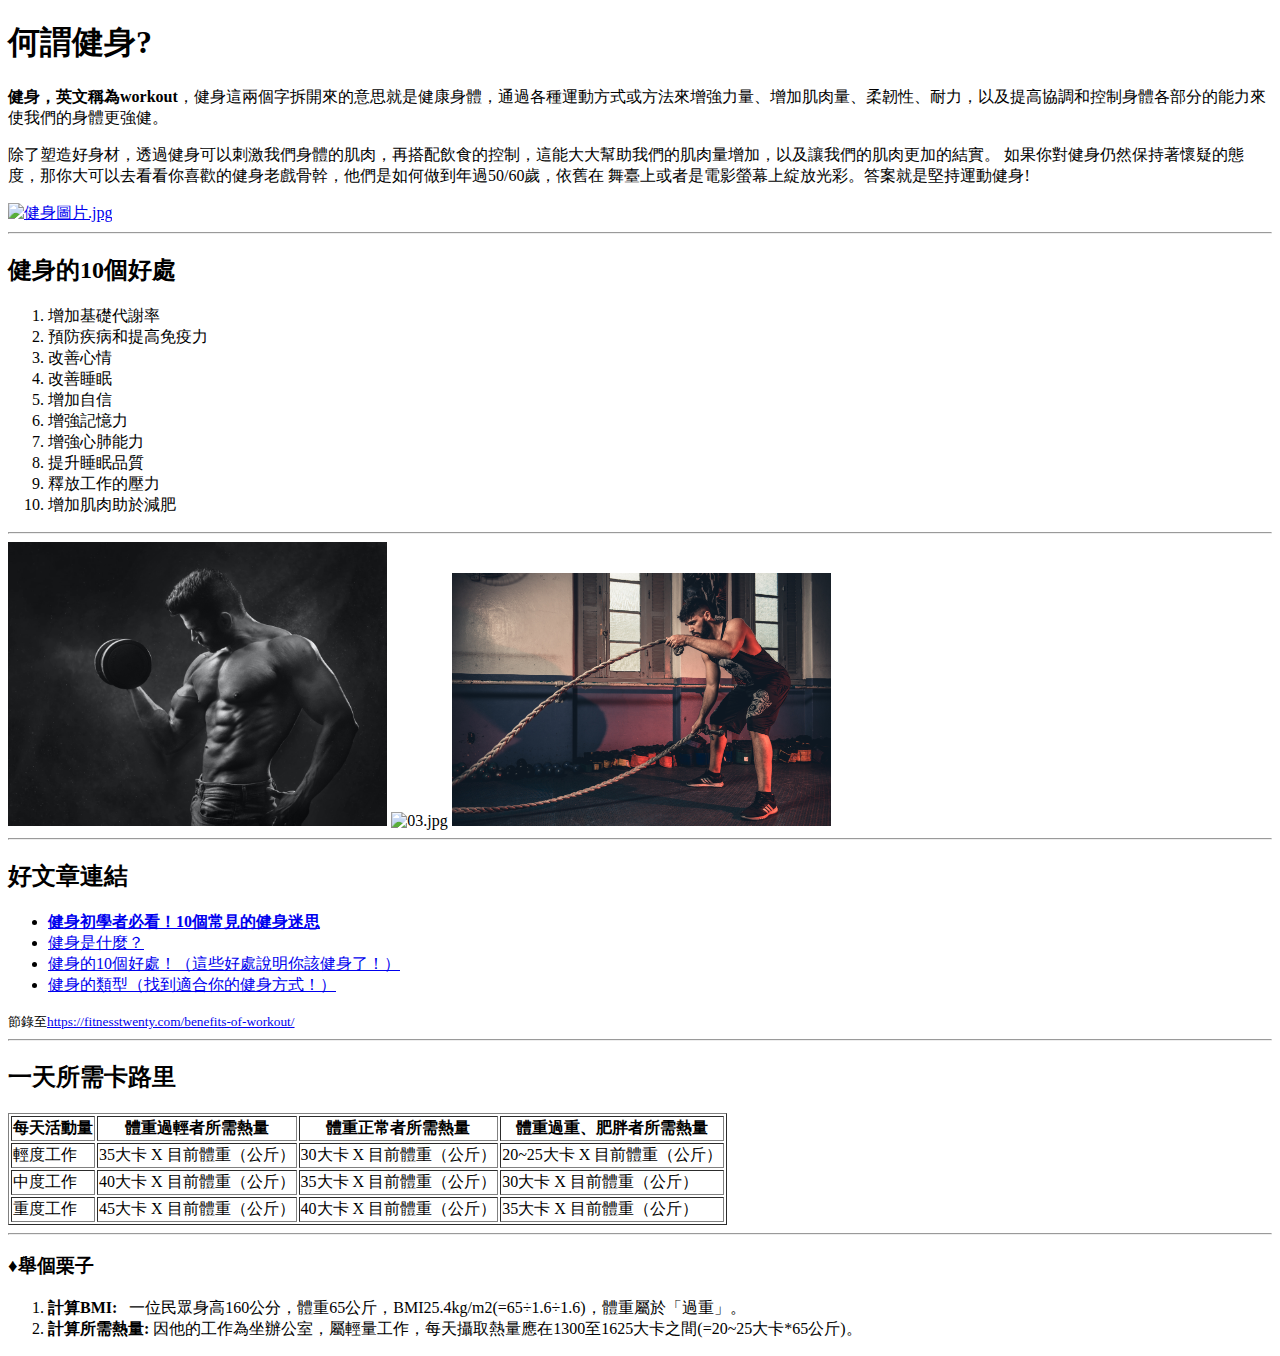
==== index.html @ 317253a8 "初始化" ====
<!DOCTYPE html>
<html lang="zh-Hant-TW">

<head>
	<meta charset="UTF-8">
	<meta http-equiv="X-UA-Compatible" content="IE=edge">
	<meta name="viewport" content="width=device-width, initial-scale=1.0">
	<link rel="icon" href="\images - 複製.ico" type="image/x-icon" />
	<title> 健身網站</title>
</head>

<body>
	<!-- 快訊~! -->
	<!-- ctrl+/ >>註解使用方法 -->
	<!-- <p>總統蔡英文今天上午9時在總統府內主持「執政7年，重新定義台灣，讓世界重新看見台灣」記者會，這是蔡英文在總統任內最後一次520就職演說，並開放媒體提問。記者會出席人員包括副總統賴清德，總統府秘書長林佳龍、副秘書長黃重諺、張惇涵，與發言人林聿禪、Kolas
		Yotaka等人。</p> &nbsp;&nbsp; 出自yahoo新聞 -->
	<h1>
		何謂健身?
	</h1>
	<p>
		<b>健身，英文稱為workout</b>，健身這兩個字拆開來的意思就是健康身體，通過各種運動方式或方法來增強力量、增加肌肉量、柔韌性、耐力，以及提高協調和控制身體各部分的能力來使我們的身體更強健。
	</p>
	<p>
		除了塑造好身材，透過健身可以刺激我們身體的肌肉，再搭配飲食的控制，這能大大幫助我們的肌肉量增加，以及讓我們的肌肉更加的結實。

		如果你對健身仍然保持著懷疑的態度，那你大可以去看看你喜歡的健身老戲骨幹，他們是如何做到年過50/60歲，依舊在
		舞臺上或者是電影螢幕上綻放光彩。答案就是堅持運動健身!
	</p>
	<a href="https://fitnesstwenty.com/benefits-of-workout/" target="_blank"><img
			src="https://fitnesstwenty.com/wp-content/uploads/2020/10/71-1024x320.jpg" alt="健身圖片.jpg" width="100%">
	</a>
	<hr>
	<h2>健身的10個好處</h2>
	<!--  reversed-->
	<ol type="1">
		<li>增加基礎代謝率</li>
		<li>預防疾病和提高免疫力</li>
		<li>改善心情</li>
		<li>改善睡眠</li>
		<li>增加自信</li>
		<li>增強記憶力</li>
		<li>增強心肺能力</li>
		<li>提升睡眠品質</li>
		<li>釋放工作的壓力</li>
		<li>增加肌肉助於減肥</li>
	</ol>
	<hr>
	<img src="images\pexels-anush-gorak-1229356.jpg" alt="01.jpg" width="30%">
	<img src="images\pexels-victor-freitas-949131.jpg" alt="03.jpg" width="30%">
	<img src="images\pexels-cesar-galeão-3253501.jpg" alt="02.jpg" width="30%">
	<hr>
	<h2>好文章連結</h2>
	<ul type="a">
		<li>
			<a href="https://www.fe-amart.com.tw/index.php/life-style/life-info/secret-recipe/hero-6"
				target="_blank"><b>健身初學者必看！10個常見的健身迷思</b></a>
		</li>
		<li><a href="https://fitnesstwenty.com/benefits-of-workout/#%E5%81%A5%E8%BA%AB%E6%98%AF%E4%BB%80%E9%BA%BC%EF%BC%9F"
				target="_blank">健身是什麼？</a>
		</li>
		<li>
			<a href="https://fitnesstwenty.com/benefits-of-workout/#%E5%81%A5%E8%BA%AB%E7%9A%8410%E5%80%8B%E5%A5%BD%E8%99%95%EF%BC%81%EF%BC%88%E9%80%99%E4%BA%9B%E5%A5%BD%E8%99%95%E8%AA%AA%E6%98%8E%E4%BD%A0%E8%A9%B2%E5%81%A5%E8%BA%AB%E4%BA%86%EF%BC%81%EF%BC%89"
				target="_blank">健身的10個好處！（這些好處說明你該健身了！）</a>

		</li>
		<li><a href="https://fitnesstwenty.com/benefits-of-workout/#%E5%81%A5%E8%BA%AB%E7%9A%84%E9%A1%9E%E5%9E%8B%EF%BC%88%E6%89%BE%E5%88%B0%E9%81%A9%E5%90%88%E4%BD%A0%E7%9A%84%E5%81%A5%E8%BA%AB%E6%96%B9%E5%BC%8F%EF%BC%81%EF%BC%89"
				target="_blank">健身的類型（找到適合你的健身方式！）</a>
		</li>
	</ul>
	<small>節錄至<a href="https://fitnesstwenty.com/benefits-of-workout/"
			target="_blank">https://fitnesstwenty.com/benefits-of-workout/</a>
	</small>
	<hr>
	<h2>一天所需卡路里</h2>
	<table border="1">
		<thead>
			<tr>
				<th>每天活動量</th>
				<th>體重過輕者所需熱量</th>
				<th>體重正常者所需熱量</th>
				<th>體重過重、肥胖者所需熱量</th>
			</tr>
		</thead>
		<tbody>
			<tr>
				<td>輕度工作</td>
				<td>35大卡 X 目前體重（公斤）</td>
				<td>30大卡 X 目前體重（公斤）</td>
				<td>20~25大卡 X 目前體重（公斤）</td>
			</tr>
			<tr>
				<td>中度工作</td>
				<td>40大卡 X 目前體重（公斤）</td>
				<td>35大卡 X 目前體重（公斤）</td>
				<td>30大卡 X 目前體重（公斤）</td>
			</tr>
			<tr>
				<td>重度工作</td>
				<td>45大卡 X 目前體重（公斤）</td>
				<td>40大卡 X 目前體重（公斤）</td>
				<td>35大卡 X 目前體重（公斤）</td>
			</tr>
		</tbody>
	</table>
	<hr>
	<p>
	<h3>&diams;舉個栗子</h3>
	<ol type="1">
		<li>
			<b>計算BMI:&nbsp;&nbsp;</b>
			一位民眾身高160公分，體重65公斤，BMI25.4kg/m2(=65÷1.6÷1.6)，體重屬於「過重」。
		</li>
		<li>
			<b>計算所需熱量:</b>
			因他的工作為坐辦公室，屬輕量工作，每天攝取熱量應在1300至1625大卡之間(=20~25大卡*65公斤)。
		</li>
	</ol>
	</p>


</html>
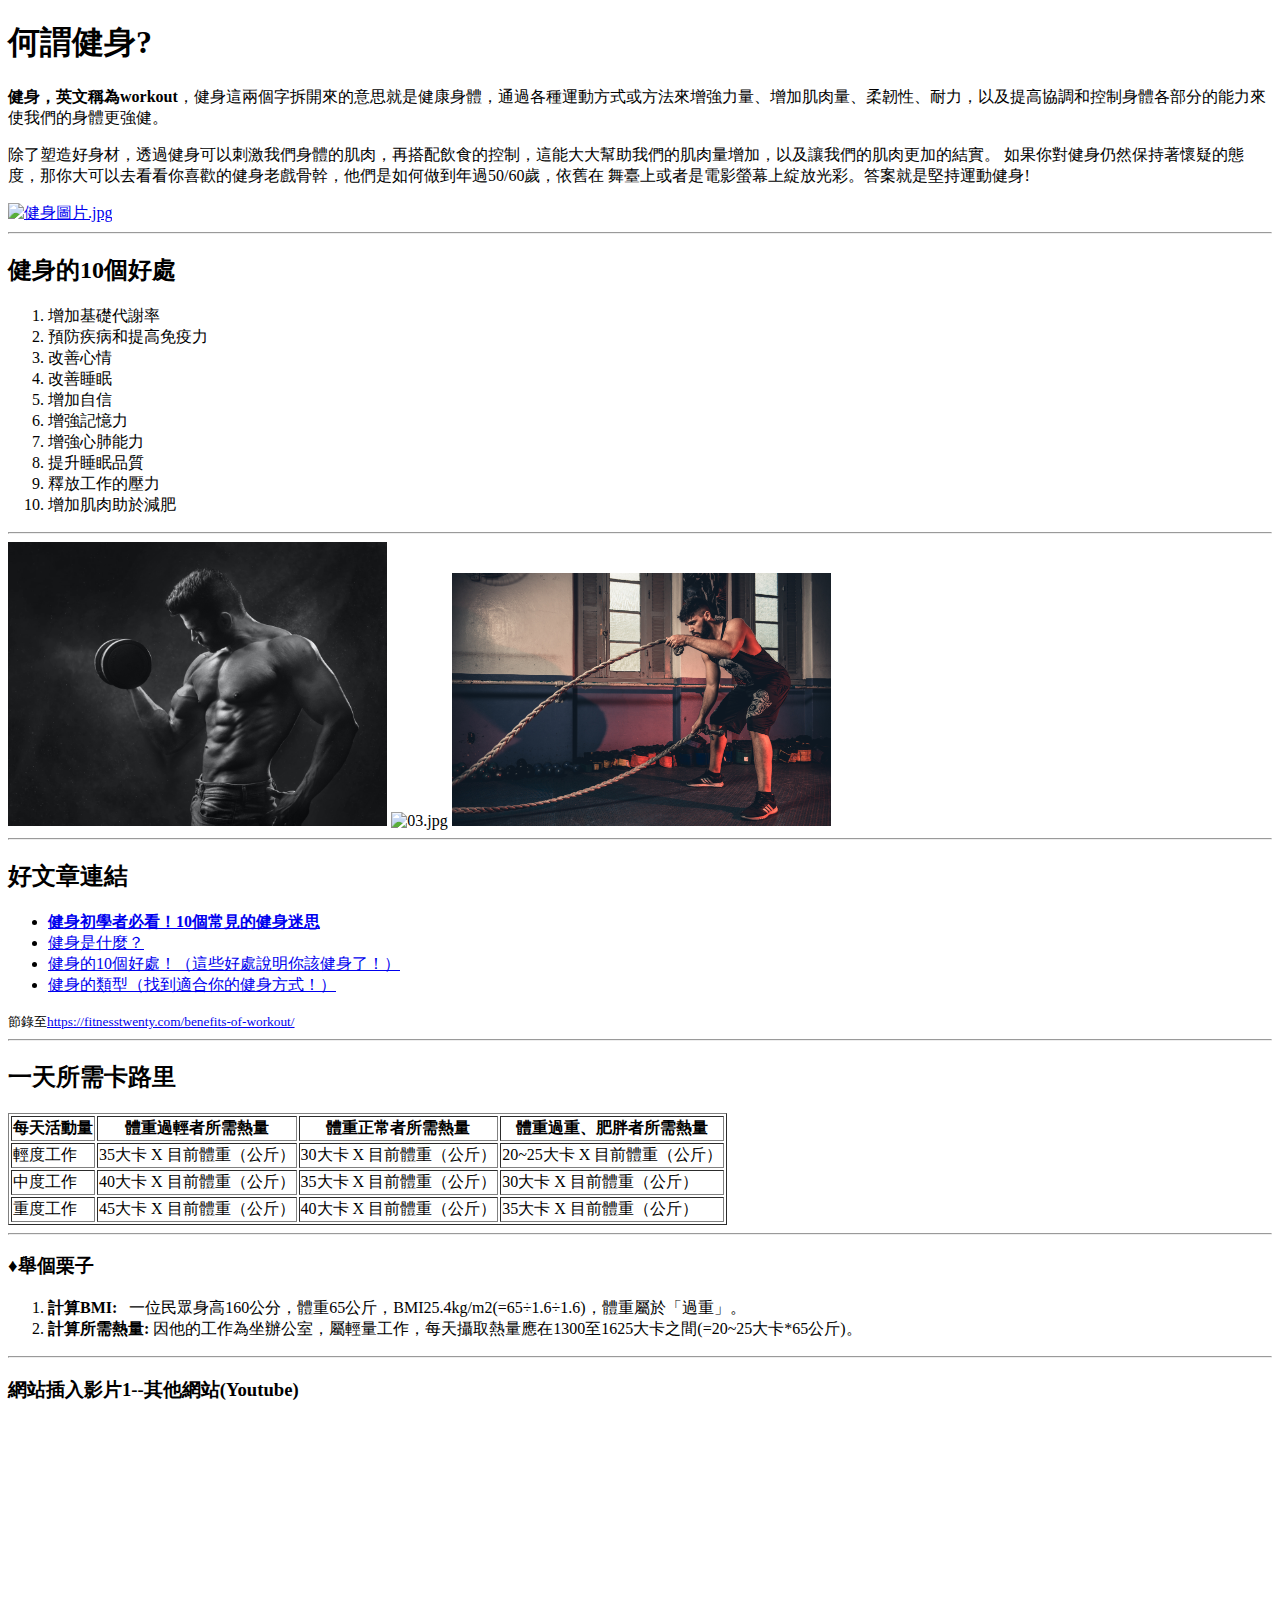
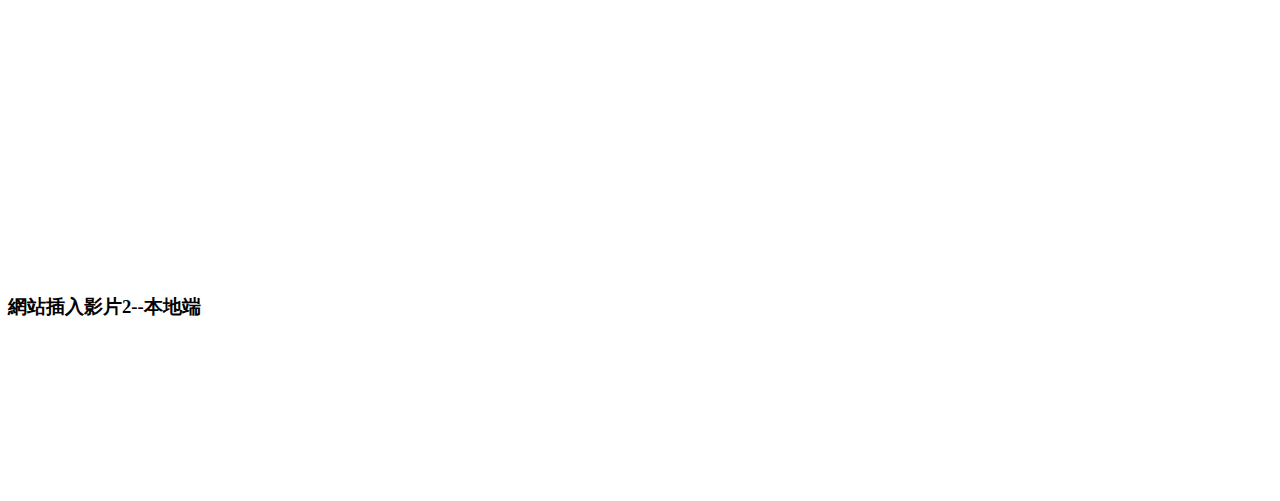
==== commit 4a866727: "再次初始化" ====
--- a/index.html
+++ b/index.html
@@ -116,6 +116,18 @@
 		</li>
 	</ol>
 	</p>
+	<hr>
+	<h3>網站插入影片1--其他網站(Youtube)</h3>
+	<iframe width="40%" height="450" src="https://www.youtube.com/embed/KO7OTemK-uE"
+		title="【不可能的任務：致命清算 第一章】最新預告 - 今年暑假戲院見" frameborder="0"
+		allow="accelerometer; autoplay; clipboard-write; encrypted-media; gyroscope; picture-in-picture; web-share"
+		allowfullscreen></iframe>
+	<iframe width="40%" height="450" src="https://www.youtube.com/embed/6xRRn44sw5I" title="【閃電俠】全新預告，今年6月 全版本大銀幕鉅獻"
+		frameborder="0"
+		allow="accelerometer; autoplay; clipboard-write; encrypted-media; gyroscope; picture-in-picture; web-share"
+		allowfullscreen></iframe>
+	<h3>網站插入影片2--本地端</h3>
+	<video width="30%" src="videos\sample-5s.mp4"></video>
 
 
 </html>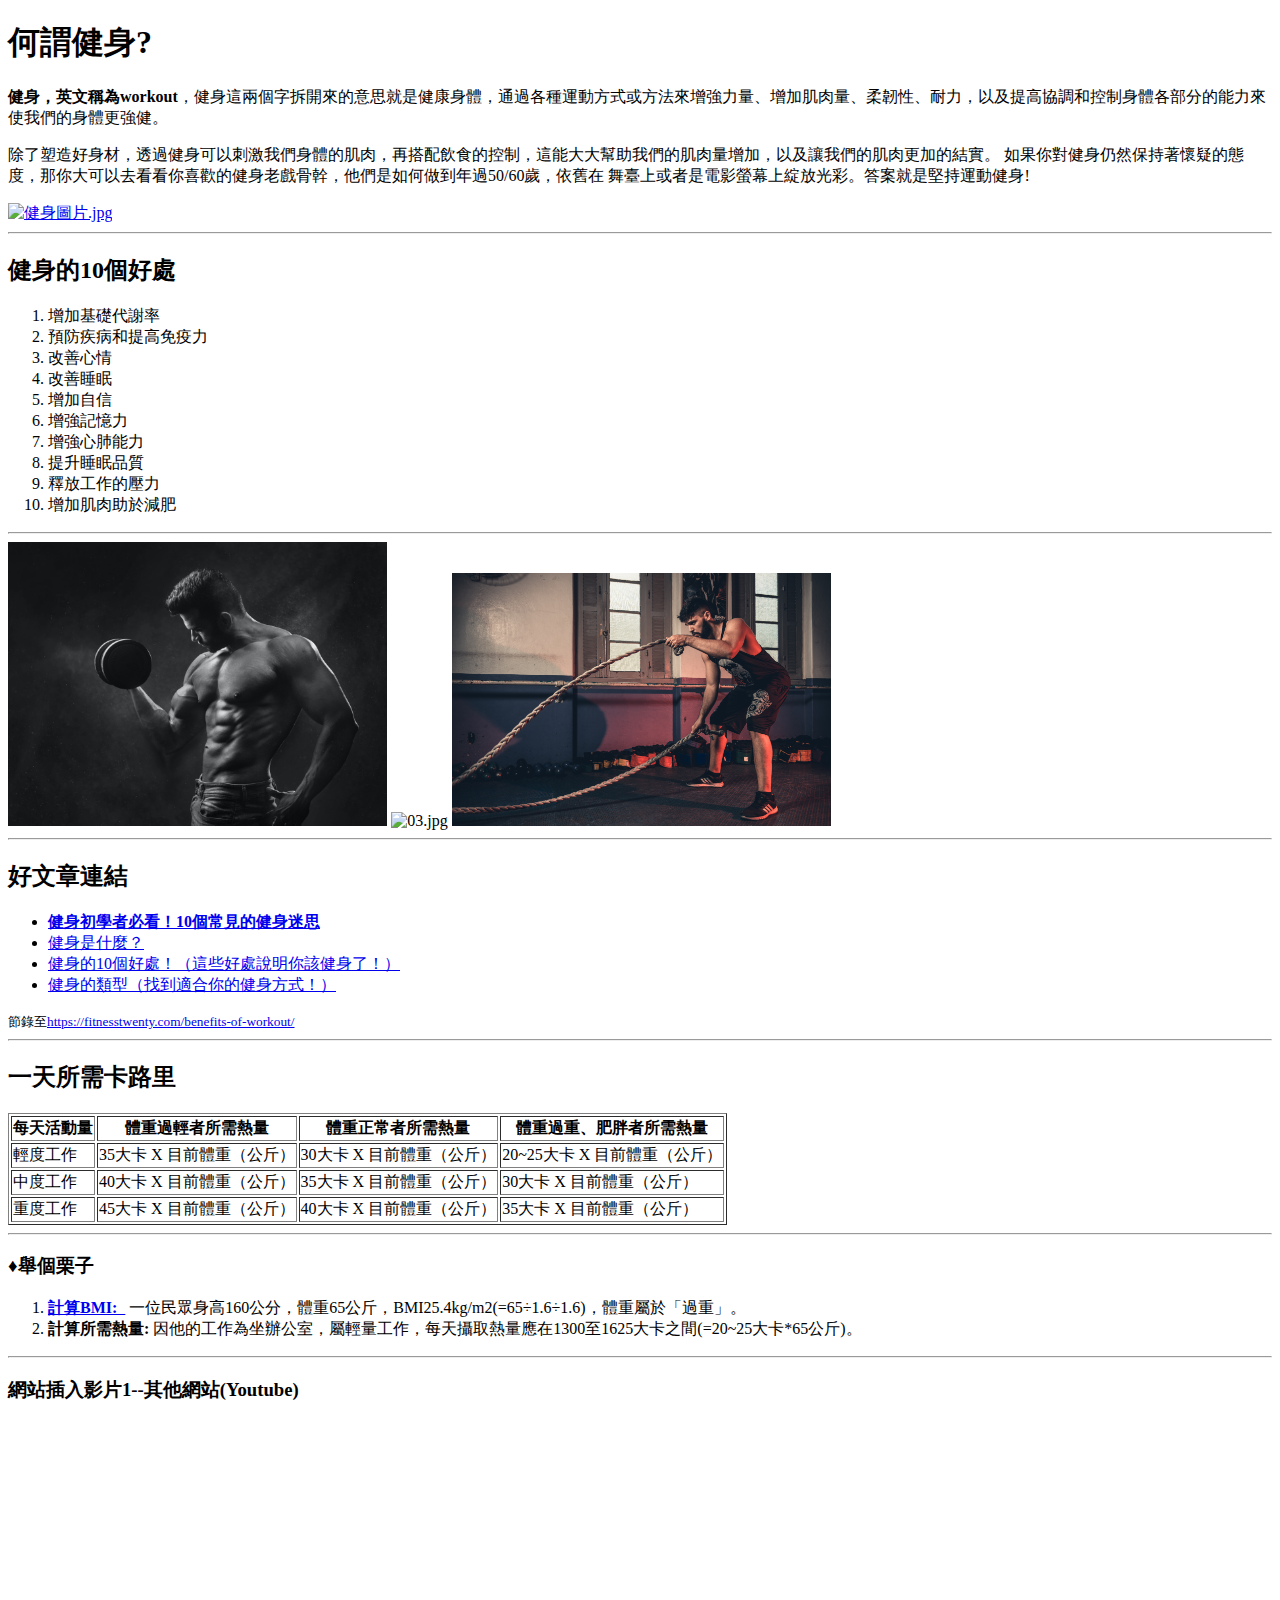
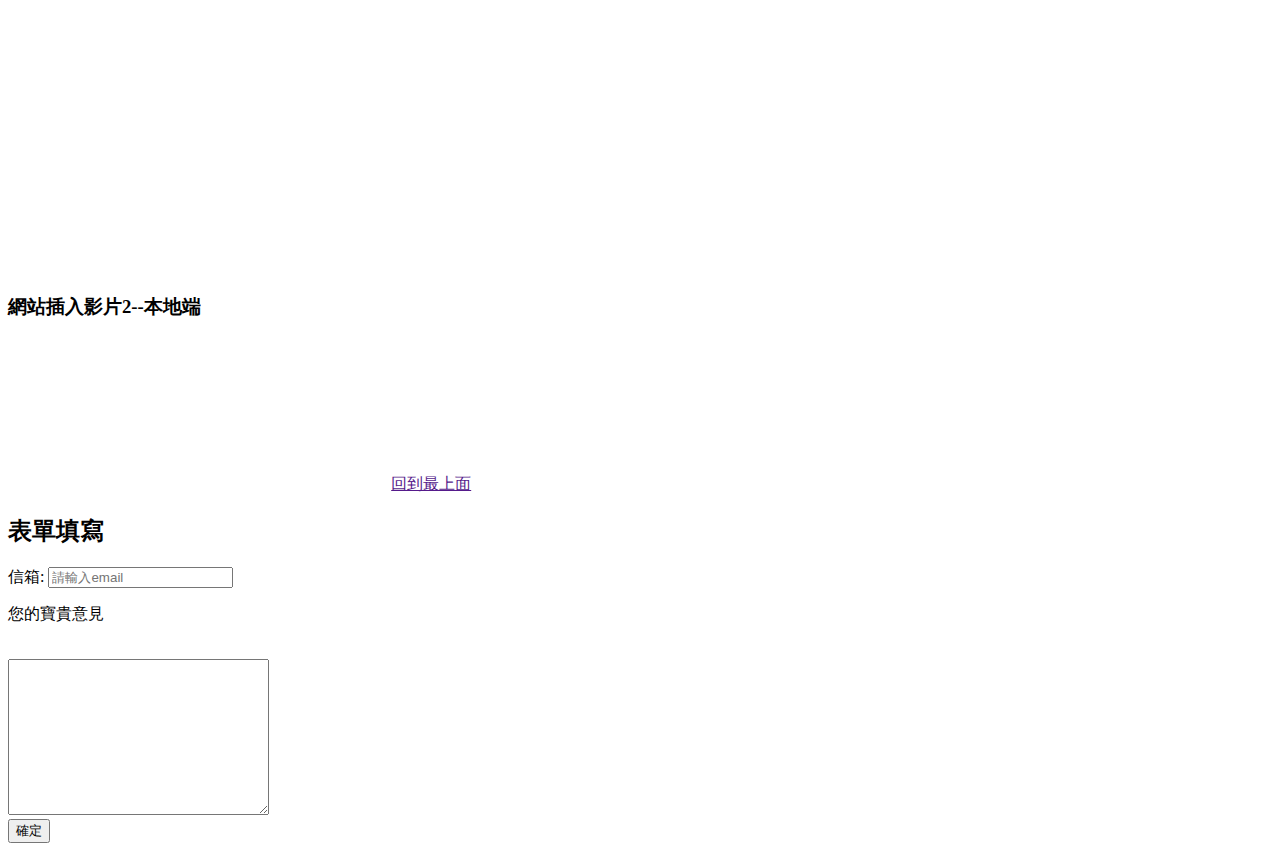
==== commit 57355f26: "新增BMI計算機網站" ====
--- a/index.html
+++ b/index.html
@@ -107,7 +107,8 @@
 	<h3>&diams;舉個栗子</h3>
 	<ol type="1">
 		<li>
-			<b>計算BMI:&nbsp;&nbsp;</b>
+			<a href="./bmi.html" target="_blank">
+				<b>計算BMI:&nbsp;&nbsp;</b></a>
 			一位民眾身高160公分，體重65公斤，BMI25.4kg/m2(=65÷1.6÷1.6)，體重屬於「過重」。
 		</li>
 		<li>
@@ -128,6 +129,17 @@
 		allowfullscreen></iframe>
 	<h3>網站插入影片2--本地端</h3>
 	<video width="30%" src="videos\sample-5s.mp4"></video>
+	<a href="">回到最上面</a>
+	<h2>表單填寫</h2>
+	<form action="">
+		<label for="email2">信箱:</label>
+		<input type="email" id="email2" placeholder="請輸入email" required>
+		<p>您的寶貴意見</p>
+		<br>
+		<textarea name="suggest" id="suggests" cols="30" rows="10"></textarea>
+		<br>
+		<button type="submit">確定</button>
+	</form>
 
 
 </html>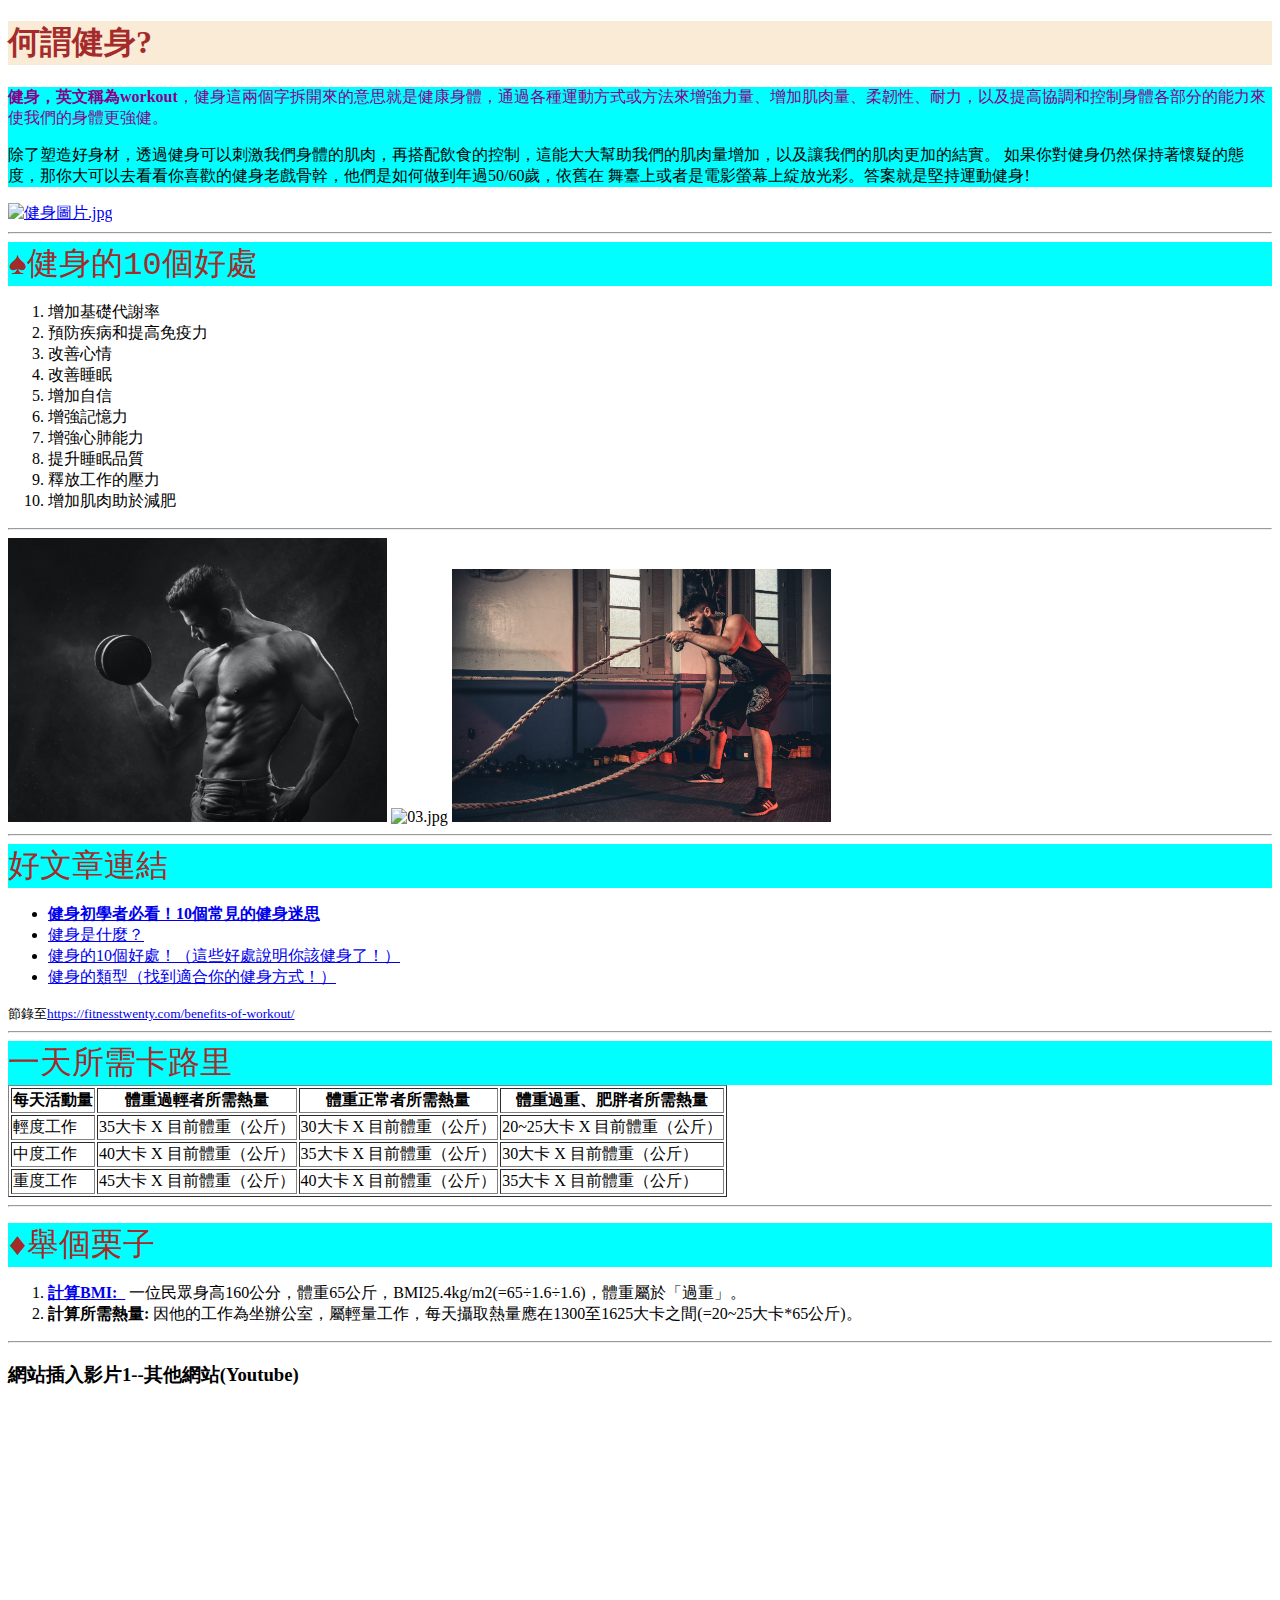
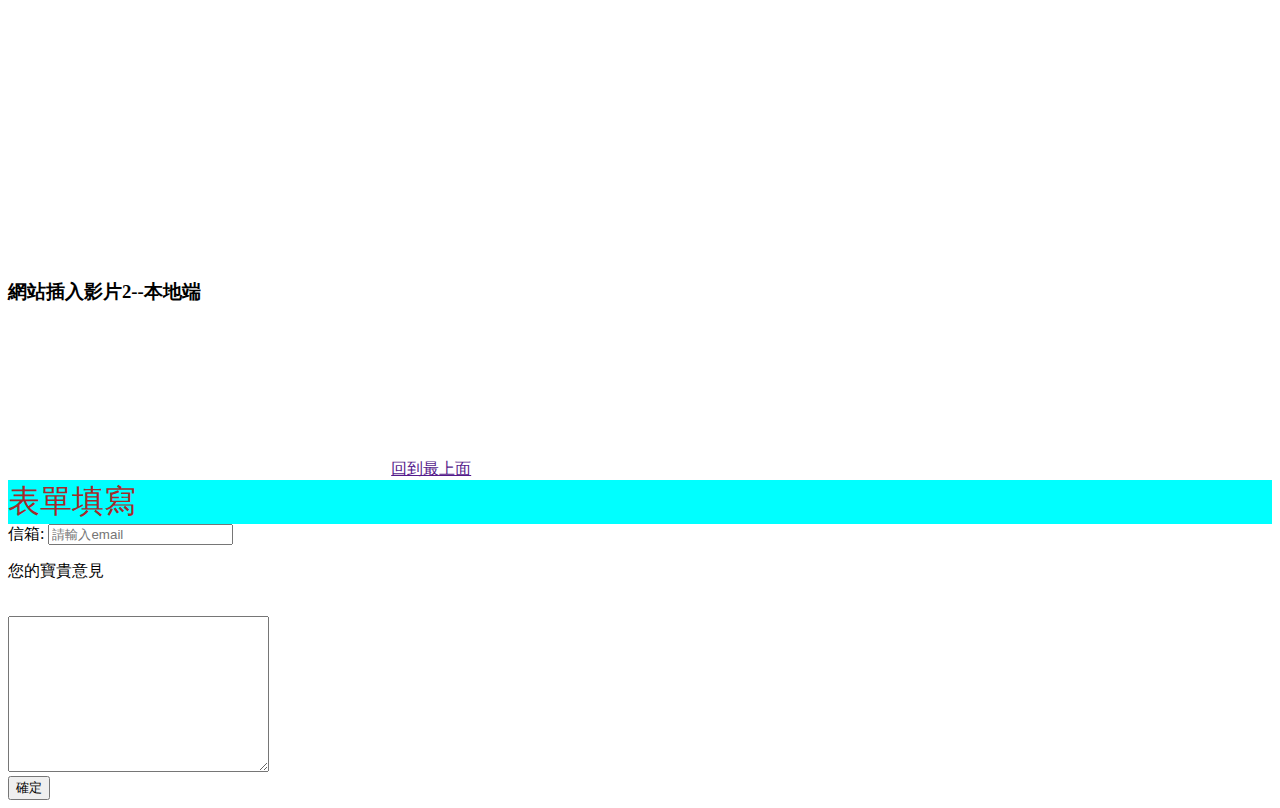
==== commit e41e85ff: "新分支-css" ====
--- a/index.html
+++ b/index.html
@@ -7,6 +7,14 @@
 	<meta name="viewport" content="width=device-width, initial-scale=1.0">
 	<link rel="icon" href="\images - 複製.ico" type="image/x-icon" />
 	<title> 健身網站</title>
+	<style>
+		.sub-title {
+			font-size: 32px;
+			font-family: 微軟正黑體, Courier, monospace;
+			background-color: cyan;
+			color: brown;
+		}
+	</style>
 </head>
 
 <body>
@@ -14,23 +22,26 @@
 	<!-- ctrl+/ >>註解使用方法 -->
 	<!-- <p>總統蔡英文今天上午9時在總統府內主持「執政7年，重新定義台灣，讓世界重新看見台灣」記者會，這是蔡英文在總統任內最後一次520就職演說，並開放媒體提問。記者會出席人員包括副總統賴清德，總統府秘書長林佳龍、副秘書長黃重諺、張惇涵，與發言人林聿禪、Kolas
 		Yotaka等人。</p> &nbsp;&nbsp; 出自yahoo新聞 -->
-	<h1>
+	<h1 style="color: brown;background-color:antiquewhite;">
 		何謂健身?
 	</h1>
-	<p>
-		<b>健身，英文稱為workout</b>，健身這兩個字拆開來的意思就是健康身體，通過各種運動方式或方法來增強力量、增加肌肉量、柔韌性、耐力，以及提高協調和控制身體各部分的能力來使我們的身體更強健。
-	</p>
-	<p>
-		除了塑造好身材，透過健身可以刺激我們身體的肌肉，再搭配飲食的控制，這能大大幫助我們的肌肉量增加，以及讓我們的肌肉更加的結實。
+	<div style="background-color: cyan;">
+		<p style="color:darkmagenta">
+			<b>健身，英文稱為workout</b>，健身這兩個字拆開來的意思就是健康身體，通過各種運動方式或方法來增強力量、增加肌肉量、柔韌性、耐力，以及提高協調和控制身體各部分的能力來使我們的身體更強健。
+		</p>
+		<p>
+			除了塑造好身材，透過健身可以刺激我們身體的肌肉，再搭配飲食的控制，這能大大幫助我們的肌肉量增加，以及讓我們的肌肉更加的結實。
 
-		如果你對健身仍然保持著懷疑的態度，那你大可以去看看你喜歡的健身老戲骨幹，他們是如何做到年過50/60歲，依舊在
-		舞臺上或者是電影螢幕上綻放光彩。答案就是堅持運動健身!
-	</p>
+			如果你對健身仍然保持著懷疑的態度，那你大可以去看看你喜歡的健身老戲骨幹，他們是如何做到年過50/60歲，依舊在
+			舞臺上或者是電影螢幕上綻放光彩。答案就是堅持運動健身!
+		</p>
+	</div>
 	<a href="https://fitnesstwenty.com/benefits-of-workout/" target="_blank"><img
 			src="https://fitnesstwenty.com/wp-content/uploads/2020/10/71-1024x320.jpg" alt="健身圖片.jpg" width="100%">
 	</a>
 	<hr>
-	<h2>健身的10個好處</h2>
+	<div class="sub-title">&spades;健身的10個好處</div>
+	<!-- <h2></h2> -->
 	<!--  reversed-->
 	<ol type="1">
 		<li>增加基礎代謝率</li>
@@ -49,7 +60,7 @@
 	<img src="images\pexels-victor-freitas-949131.jpg" alt="03.jpg" width="30%">
 	<img src="images\pexels-cesar-galeão-3253501.jpg" alt="02.jpg" width="30%">
 	<hr>
-	<h2>好文章連結</h2>
+	<div class="sub-title">好文章連結</div>
 	<ul type="a">
 		<li>
 			<a href="https://www.fe-amart.com.tw/index.php/life-style/life-info/secret-recipe/hero-6"
@@ -71,7 +82,7 @@
 			target="_blank">https://fitnesstwenty.com/benefits-of-workout/</a>
 	</small>
 	<hr>
-	<h2>一天所需卡路里</h2>
+	<div class="sub-title">一天所需卡路里</div>
 	<table border="1">
 		<thead>
 			<tr>
@@ -104,7 +115,7 @@
 	</table>
 	<hr>
 	<p>
-	<h3>&diams;舉個栗子</h3>
+	<div class="sub-title">&diams;舉個栗子</div>
 	<ol type="1">
 		<li>
 			<a href="./bmi.html" target="_blank">
@@ -130,7 +141,7 @@
 	<h3>網站插入影片2--本地端</h3>
 	<video width="30%" src="videos\sample-5s.mp4"></video>
 	<a href="">回到最上面</a>
-	<h2>表單填寫</h2>
+	<div class="sub-title">表單填寫</div>
 	<form action="">
 		<label for="email2">信箱:</label>
 		<input type="email" id="email2" placeholder="請輸入email" required>
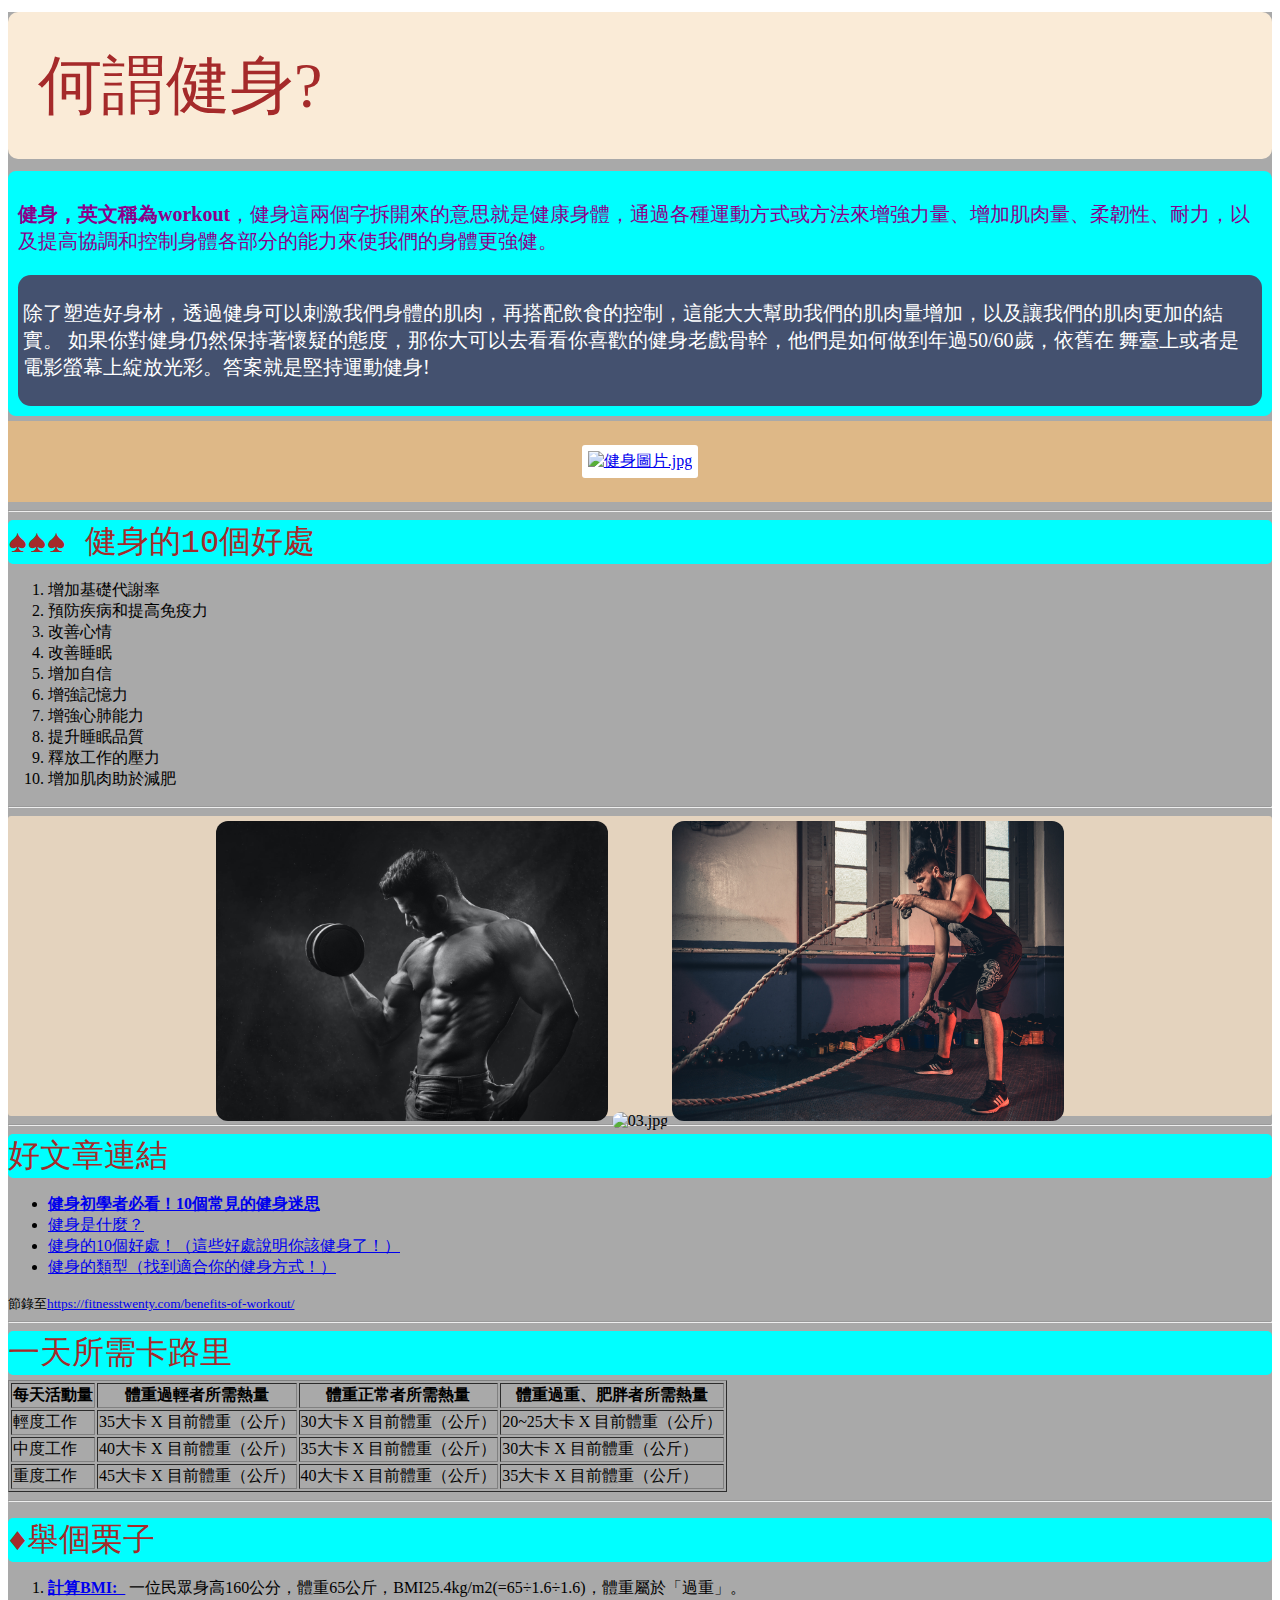
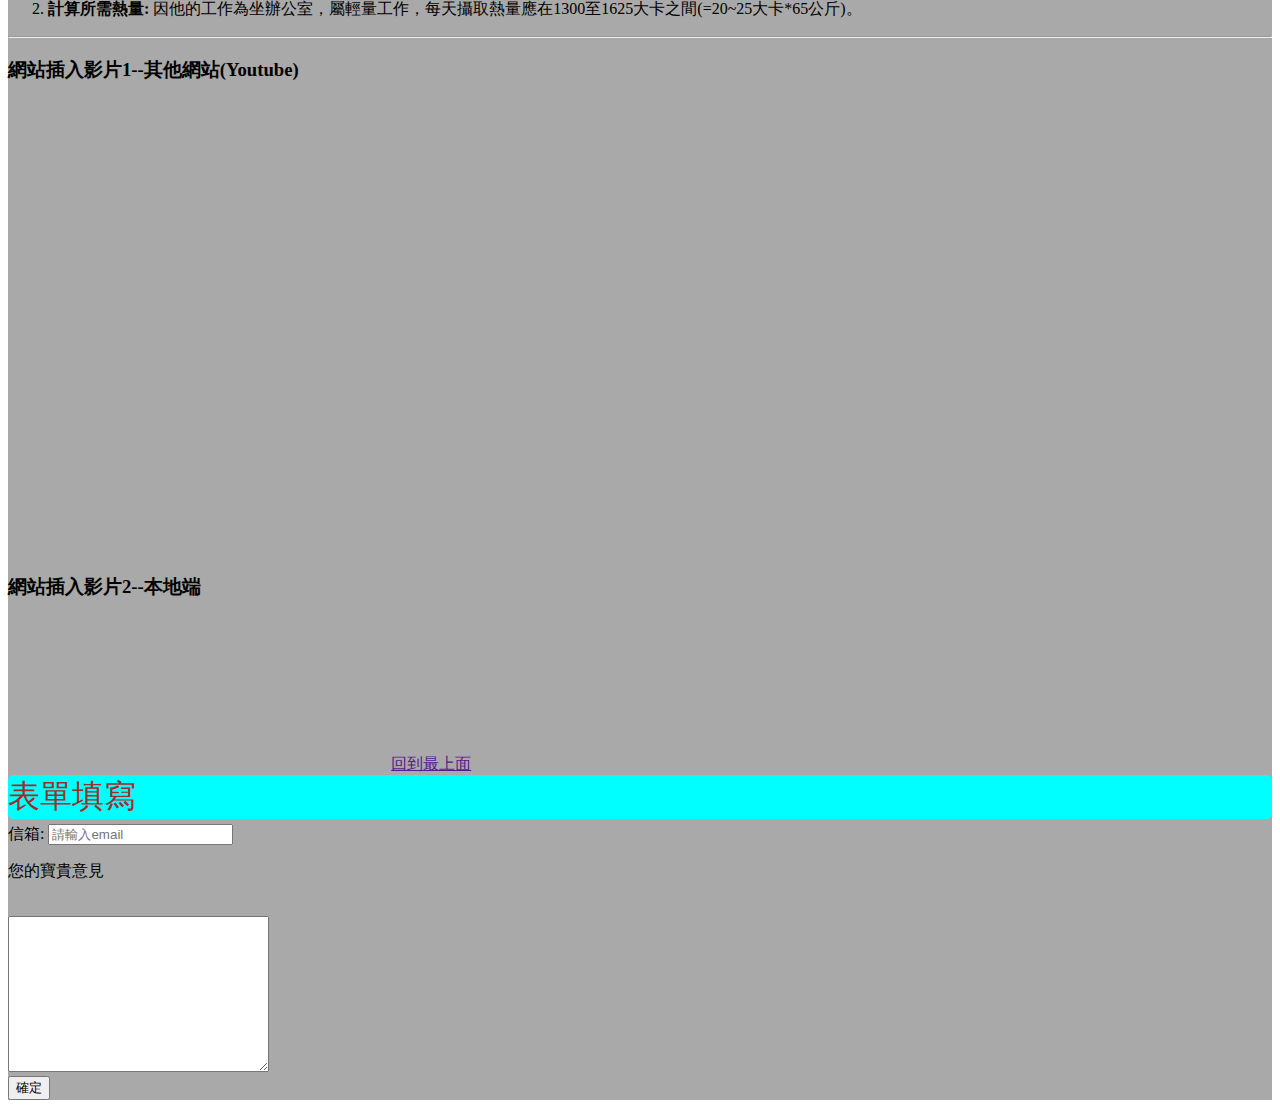
==== commit 3cfc163e: "完善網頁CSS&HTML一部分" ====
--- a/index.html
+++ b/index.html
@@ -5,152 +5,225 @@
 	<meta charset="UTF-8">
 	<meta http-equiv="X-UA-Compatible" content="IE=edge">
 	<meta name="viewport" content="width=device-width, initial-scale=1.0">
+	<!-- <link rel="icon" href="\images - 複製.ico" type="image/x-icon" /> -->
+	<!-- <link rel="apple-touch-icon" sizes="152x152" href="https://www.lccnet.com.tw/lccnet/img/touch-icon-ipad.png"> -->
 	<link rel="icon" href="\images - 複製.ico" type="image/x-icon" />
 	<title> 健身網站</title>
 	<style>
+		#container {
+			margin: 10px auto;
+			/* text-align: center; */
+			background-color: #A9A9A9;
+		}
+
 		.sub-title {
 			font-size: 32px;
 			font-family: 微軟正黑體, Courier, monospace;
 			background-color: cyan;
 			color: brown;
+			margin-bottom: 5px;
+			border-radius: 5px;
+		}
+
+		#title {
+			font-size: 4rem;
+			color: brown;
+			background-color: antiquewhite;
+			margin: 12px auto;
+			padding: 30px;
+			border-radius: 10px;
+		}
+
+		.block1 {
+			background-color: cyan;
+			color: darkmagenta;
+			font-size: 20px;
+			margin: 5px auto;
+			padding: 10px;
+			border-radius: 0.5rem;
+		}
+
+		.text1 {
+			background-color: #44516f;
+			color: white;
+			/* font-size: 32px; */
+			/* height: 4rem; */
+			border-radius: 0.8rem;
+			margin: 0px auto;
+			padding: 5px;
+		}
+
+		#image {
+			background-color: burlywood;
+			text-align: center;
+			padding: 24px 0;
+		}
+
+		#image img {
+			background-color: white;
+			padding: 6px;
+			border-radius: 3px;
+			width: 28%;
+		}
+
+		#image-2 {
+			background-color: rgb(228, 211, 190);
+			text-align: center;
+			/* padding: 15px 0; */
+			margin: 5px auto;
+			height: 300px;
+			border-radius: 3px;
+		}
+
+		#image-2 img {
+			border-radius: 12px;
+			margin: 5px auto;
 		}
 	</style>
 </head>
 
 <body>
-	<!-- 快訊~! -->
-	<!-- ctrl+/ >>註解使用方法 -->
-	<!-- <p>總統蔡英文今天上午9時在總統府內主持「執政7年，重新定義台灣，讓世界重新看見台灣」記者會，這是蔡英文在總統任內最後一次520就職演說，並開放媒體提問。記者會出席人員包括副總統賴清德，總統府秘書長林佳龍、副秘書長黃重諺、張惇涵，與發言人林聿禪、Kolas
+	<div id="container">
+		<!-- 快訊~! -->
+		<!-- ctrl+/ >>註解使用方法 -->
+		<!-- <p>總統蔡英文今天上午9時在總統府內主持「執政7年，重新定義台灣，讓世界重新看見台灣」記者會，這是蔡英文在總統任內最後一次520就職演說，並開放媒體提問。記者會出席人員包括副總統賴清德，總統府秘書長林佳龍、副秘書長黃重諺、張惇涵，與發言人林聿禪、Kolas
 		Yotaka等人。</p> &nbsp;&nbsp; 出自yahoo新聞 -->
-	<h1 style="color: brown;background-color:antiquewhite;">
-		何謂健身?
-	</h1>
-	<div style="background-color: cyan;">
-		<p style="color:darkmagenta">
-			<b>健身，英文稱為workout</b>，健身這兩個字拆開來的意思就是健康身體，通過各種運動方式或方法來增強力量、增加肌肉量、柔韌性、耐力，以及提高協調和控制身體各部分的能力來使我們的身體更強健。
+		<div id="title">
+			何謂健身?
+		</div>
+		<div class="block1">
+			<p>
+				<b>健身，英文稱為workout</b>，健身這兩個字拆開來的意思就是健康身體，通過各種運動方式或方法來增強力量、增加肌肉量、柔韌性、耐力，以及提高協調和控制身體各部分的能力來使我們的身體更強健。
+			</p>
+			<div class="text1">
+				<p>
+					除了塑造好身材，透過健身可以刺激我們身體的肌肉，再搭配飲食的控制，這能大大幫助我們的肌肉量增加，以及讓我們的肌肉更加的結實。
+					如果你對健身仍然保持著懷疑的態度，那你大可以去看看你喜歡的健身老戲骨幹，他們是如何做到年過50/60歲，依舊在
+					舞臺上或者是電影螢幕上綻放光彩。答案就是堅持運動健身!
+				</p>
+			</div>
+		</div>
+		<div id="image"><a href="https://fitnesstwenty.com/benefits-of-workout/" target="_blank"><img
+					src="https://fitnesstwenty.com/wp-content/uploads/2020/10/71-1024x320.jpg" alt="健身圖片.jpg"
+					width="30%"></div>
+		</a>
+		<hr>
+		<div class="sub-title">&spades;&spades;&spades; 健身的10個好處</div>
+		<!-- <h2></h2> -->
+		<!--  reversed-->
+		<ol type="1">
+			<li>增加基礎代謝率</li>
+			<li>預防疾病和提高免疫力</li>
+			<li>改善心情</li>
+			<li>改善睡眠</li>
+			<li>增加自信</li>
+			<li>增強記憶力</li>
+			<li>增強心肺能力</li>
+			<li>提升睡眠品質</li>
+			<li>釋放工作的壓力</li>
+			<li>增加肌肉助於減肥</li>
+		</ol>
+		<hr>
+		<div id="image-2">
+			<img src="images\pexels-anush-gorak-1229356.jpg" alt="01.jpg" width="31%" height="100%">
+			<img src="images\pexels-victor-freitas-949131.jpg" alt="03.jpg" width="31%" height="100%">
+			<img src="images\pexels-cesar-galeão-3253501.jpg" alt="02.jpg" width="31%" height="100%">
+			<!-- width="30%" -->
+		</div>
+		<hr>
+		<div class="sub-title">好文章連結</div>
+		<ul type="a">
+			<li>
+				<a href="https://www.fe-amart.com.tw/index.php/life-style/life-info/secret-recipe/hero-6"
+					target="_blank"><b>健身初學者必看！10個常見的健身迷思</b></a>
+			</li>
+			<li><a href="https://fitnesstwenty.com/benefits-of-workout/#%E5%81%A5%E8%BA%AB%E6%98%AF%E4%BB%80%E9%BA%BC%EF%BC%9F"
+					target="_blank">健身是什麼？</a>
+			</li>
+			<li>
+				<a href="https://fitnesstwenty.com/benefits-of-workout/#%E5%81%A5%E8%BA%AB%E7%9A%8410%E5%80%8B%E5%A5%BD%E8%99%95%EF%BC%81%EF%BC%88%E9%80%99%E4%BA%9B%E5%A5%BD%E8%99%95%E8%AA%AA%E6%98%8E%E4%BD%A0%E8%A9%B2%E5%81%A5%E8%BA%AB%E4%BA%86%EF%BC%81%EF%BC%89"
+					target="_blank">健身的10個好處！（這些好處說明你該健身了！）</a>
+
+			</li>
+			<li><a href="https://fitnesstwenty.com/benefits-of-workout/#%E5%81%A5%E8%BA%AB%E7%9A%84%E9%A1%9E%E5%9E%8B%EF%BC%88%E6%89%BE%E5%88%B0%E9%81%A9%E5%90%88%E4%BD%A0%E7%9A%84%E5%81%A5%E8%BA%AB%E6%96%B9%E5%BC%8F%EF%BC%81%EF%BC%89"
+					target="_blank">健身的類型（找到適合你的健身方式！）</a>
+			</li>
+		</ul>
+		<small>節錄至<a href="https://fitnesstwenty.com/benefits-of-workout/"
+				target="_blank">https://fitnesstwenty.com/benefits-of-workout/</a>
+		</small>
+		<hr>
+		<div class="sub-title">一天所需卡路里</div>
+		<table border="1">
+			<thead>
+				<tr>
+					<th>每天活動量</th>
+					<th>體重過輕者所需熱量</th>
+					<th>體重正常者所需熱量</th>
+					<th>體重過重、肥胖者所需熱量</th>
+				</tr>
+			</thead>
+			<tbody>
+				<tr>
+					<td>輕度工作</td>
+					<td>35大卡 X 目前體重（公斤）</td>
+					<td>30大卡 X 目前體重（公斤）</td>
+					<td>20~25大卡 X 目前體重（公斤）</td>
+				</tr>
+				<tr>
+					<td>中度工作</td>
+					<td>40大卡 X 目前體重（公斤）</td>
+					<td>35大卡 X 目前體重（公斤）</td>
+					<td>30大卡 X 目前體重（公斤）</td>
+				</tr>
+				<tr>
+					<td>重度工作</td>
+					<td>45大卡 X 目前體重（公斤）</td>
+					<td>40大卡 X 目前體重（公斤）</td>
+					<td>35大卡 X 目前體重（公斤）</td>
+				</tr>
+			</tbody>
+		</table>
+		<hr>
+		<p>
+		<div class="sub-title">&diams;舉個栗子</div>
+		<ol type="1">
+			<li>
+				<a href="./bmi.html" target="_blank">
+					<b>計算BMI:&nbsp;&nbsp;</b></a>
+				一位民眾身高160公分，體重65公斤，BMI25.4kg/m2(=65÷1.6÷1.6)，體重屬於「過重」。
+			</li>
+			<li>
+				<b>計算所需熱量:</b>
+				因他的工作為坐辦公室，屬輕量工作，每天攝取熱量應在1300至1625大卡之間(=20~25大卡*65公斤)。
+			</li>
+		</ol>
 		</p>
-		<p>
-			除了塑造好身材，透過健身可以刺激我們身體的肌肉，再搭配飲食的控制，這能大大幫助我們的肌肉量增加，以及讓我們的肌肉更加的結實。
-
-			如果你對健身仍然保持著懷疑的態度，那你大可以去看看你喜歡的健身老戲骨幹，他們是如何做到年過50/60歲，依舊在
-			舞臺上或者是電影螢幕上綻放光彩。答案就是堅持運動健身!
-		</p>
-	</div>
-	<a href="https://fitnesstwenty.com/benefits-of-workout/" target="_blank"><img
-			src="https://fitnesstwenty.com/wp-content/uploads/2020/10/71-1024x320.jpg" alt="健身圖片.jpg" width="100%">
-	</a>
-	<hr>
-	<div class="sub-title">&spades;健身的10個好處</div>
-	<!-- <h2></h2> -->
-	<!--  reversed-->
-	<ol type="1">
-		<li>增加基礎代謝率</li>
-		<li>預防疾病和提高免疫力</li>
-		<li>改善心情</li>
-		<li>改善睡眠</li>
-		<li>增加自信</li>
-		<li>增強記憶力</li>
-		<li>增強心肺能力</li>
-		<li>提升睡眠品質</li>
-		<li>釋放工作的壓力</li>
-		<li>增加肌肉助於減肥</li>
-	</ol>
-	<hr>
-	<img src="images\pexels-anush-gorak-1229356.jpg" alt="01.jpg" width="30%">
-	<img src="images\pexels-victor-freitas-949131.jpg" alt="03.jpg" width="30%">
-	<img src="images\pexels-cesar-galeão-3253501.jpg" alt="02.jpg" width="30%">
-	<hr>
-	<div class="sub-title">好文章連結</div>
-	<ul type="a">
-		<li>
-			<a href="https://www.fe-amart.com.tw/index.php/life-style/life-info/secret-recipe/hero-6"
-				target="_blank"><b>健身初學者必看！10個常見的健身迷思</b></a>
-		</li>
-		<li><a href="https://fitnesstwenty.com/benefits-of-workout/#%E5%81%A5%E8%BA%AB%E6%98%AF%E4%BB%80%E9%BA%BC%EF%BC%9F"
-				target="_blank">健身是什麼？</a>
-		</li>
-		<li>
-			<a href="https://fitnesstwenty.com/benefits-of-workout/#%E5%81%A5%E8%BA%AB%E7%9A%8410%E5%80%8B%E5%A5%BD%E8%99%95%EF%BC%81%EF%BC%88%E9%80%99%E4%BA%9B%E5%A5%BD%E8%99%95%E8%AA%AA%E6%98%8E%E4%BD%A0%E8%A9%B2%E5%81%A5%E8%BA%AB%E4%BA%86%EF%BC%81%EF%BC%89"
-				target="_blank">健身的10個好處！（這些好處說明你該健身了！）</a>
-
-		</li>
-		<li><a href="https://fitnesstwenty.com/benefits-of-workout/#%E5%81%A5%E8%BA%AB%E7%9A%84%E9%A1%9E%E5%9E%8B%EF%BC%88%E6%89%BE%E5%88%B0%E9%81%A9%E5%90%88%E4%BD%A0%E7%9A%84%E5%81%A5%E8%BA%AB%E6%96%B9%E5%BC%8F%EF%BC%81%EF%BC%89"
-				target="_blank">健身的類型（找到適合你的健身方式！）</a>
-		</li>
-	</ul>
-	<small>節錄至<a href="https://fitnesstwenty.com/benefits-of-workout/"
-			target="_blank">https://fitnesstwenty.com/benefits-of-workout/</a>
-	</small>
-	<hr>
-	<div class="sub-title">一天所需卡路里</div>
-	<table border="1">
-		<thead>
-			<tr>
-				<th>每天活動量</th>
-				<th>體重過輕者所需熱量</th>
-				<th>體重正常者所需熱量</th>
-				<th>體重過重、肥胖者所需熱量</th>
-			</tr>
-		</thead>
-		<tbody>
-			<tr>
-				<td>輕度工作</td>
-				<td>35大卡 X 目前體重（公斤）</td>
-				<td>30大卡 X 目前體重（公斤）</td>
-				<td>20~25大卡 X 目前體重（公斤）</td>
-			</tr>
-			<tr>
-				<td>中度工作</td>
-				<td>40大卡 X 目前體重（公斤）</td>
-				<td>35大卡 X 目前體重（公斤）</td>
-				<td>30大卡 X 目前體重（公斤）</td>
-			</tr>
-			<tr>
-				<td>重度工作</td>
-				<td>45大卡 X 目前體重（公斤）</td>
-				<td>40大卡 X 目前體重（公斤）</td>
-				<td>35大卡 X 目前體重（公斤）</td>
-			</tr>
-		</tbody>
-	</table>
-	<hr>
-	<p>
-	<div class="sub-title">&diams;舉個栗子</div>
-	<ol type="1">
-		<li>
-			<a href="./bmi.html" target="_blank">
-				<b>計算BMI:&nbsp;&nbsp;</b></a>
-			一位民眾身高160公分，體重65公斤，BMI25.4kg/m2(=65÷1.6÷1.6)，體重屬於「過重」。
-		</li>
-		<li>
-			<b>計算所需熱量:</b>
-			因他的工作為坐辦公室，屬輕量工作，每天攝取熱量應在1300至1625大卡之間(=20~25大卡*65公斤)。
-		</li>
-	</ol>
-	</p>
-	<hr>
-	<h3>網站插入影片1--其他網站(Youtube)</h3>
-	<iframe width="40%" height="450" src="https://www.youtube.com/embed/KO7OTemK-uE"
-		title="【不可能的任務：致命清算 第一章】最新預告 - 今年暑假戲院見" frameborder="0"
-		allow="accelerometer; autoplay; clipboard-write; encrypted-media; gyroscope; picture-in-picture; web-share"
-		allowfullscreen></iframe>
-	<iframe width="40%" height="450" src="https://www.youtube.com/embed/6xRRn44sw5I" title="【閃電俠】全新預告，今年6月 全版本大銀幕鉅獻"
-		frameborder="0"
-		allow="accelerometer; autoplay; clipboard-write; encrypted-media; gyroscope; picture-in-picture; web-share"
-		allowfullscreen></iframe>
-	<h3>網站插入影片2--本地端</h3>
-	<video width="30%" src="videos\sample-5s.mp4"></video>
-	<a href="">回到最上面</a>
-	<div class="sub-title">表單填寫</div>
-	<form action="">
-		<label for="email2">信箱:</label>
-		<input type="email" id="email2" placeholder="請輸入email" required>
-		<p>您的寶貴意見</p>
-		<br>
-		<textarea name="suggest" id="suggests" cols="30" rows="10"></textarea>
-		<br>
-		<button type="submit">確定</button>
-	</form>
-
-
-</html>+		<hr>
+		<h3>網站插入影片1--其他網站(Youtube)</h3>
+		<iframe width="40%" height="450" src="https://www.youtube.com/embed/KO7OTemK-uE"
+			title="【不可能的任務：致命清算 第一章】最新預告 - 今年暑假戲院見" frameborder="0"
+			allow="accelerometer; autoplay; clipboard-write; encrypted-media; gyroscope; picture-in-picture; web-share"
+			allowfullscreen></iframe>
+		<iframe width="40%" height="450" src="https://www.youtube.com/embed/6xRRn44sw5I" title="【閃電俠】全新預告，今年6月 全版本大銀幕鉅獻"
+			frameborder="0"
+			allow="accelerometer; autoplay; clipboard-write; encrypted-media; gyroscope; picture-in-picture; web-share"
+			allowfullscreen></iframe>
+		<h3>網站插入影片2--本地端</h3>
+		<video width="30%" src="videos\sample-5s.mp4"></video>
+		<a href="">回到最上面</a>
+		<div class="sub-title">表單填寫</div>
+		<form action="">
+			<label for="email2">信箱:</label>
+			<input type="email" id="email2" placeholder="請輸入email" required>
+			<p>您的寶貴意見</p>
+			<br>
+			<textarea name="suggest" id="suggests" cols="30" rows="10"></textarea>
+			<br>
+			<button type="submit">確定</button>
+		</form>
+
+
+</html>
+</div>
+</body>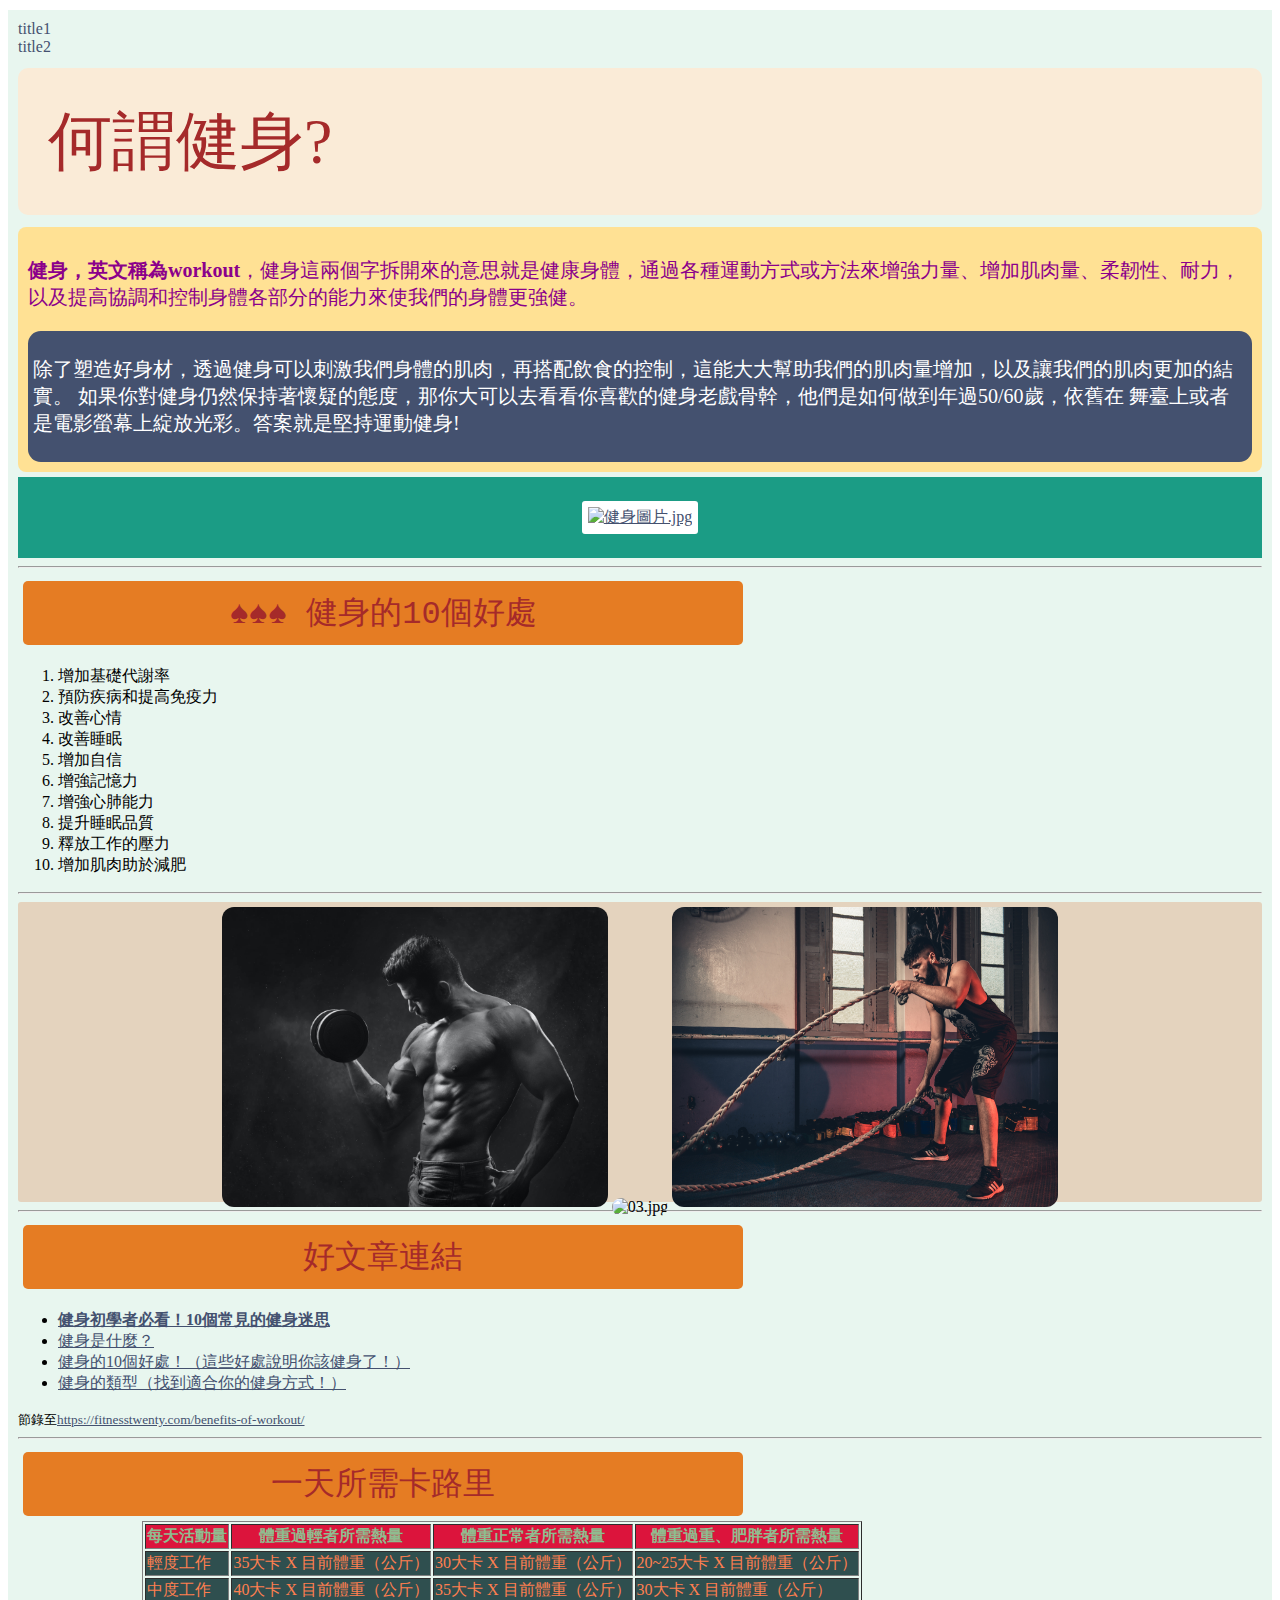
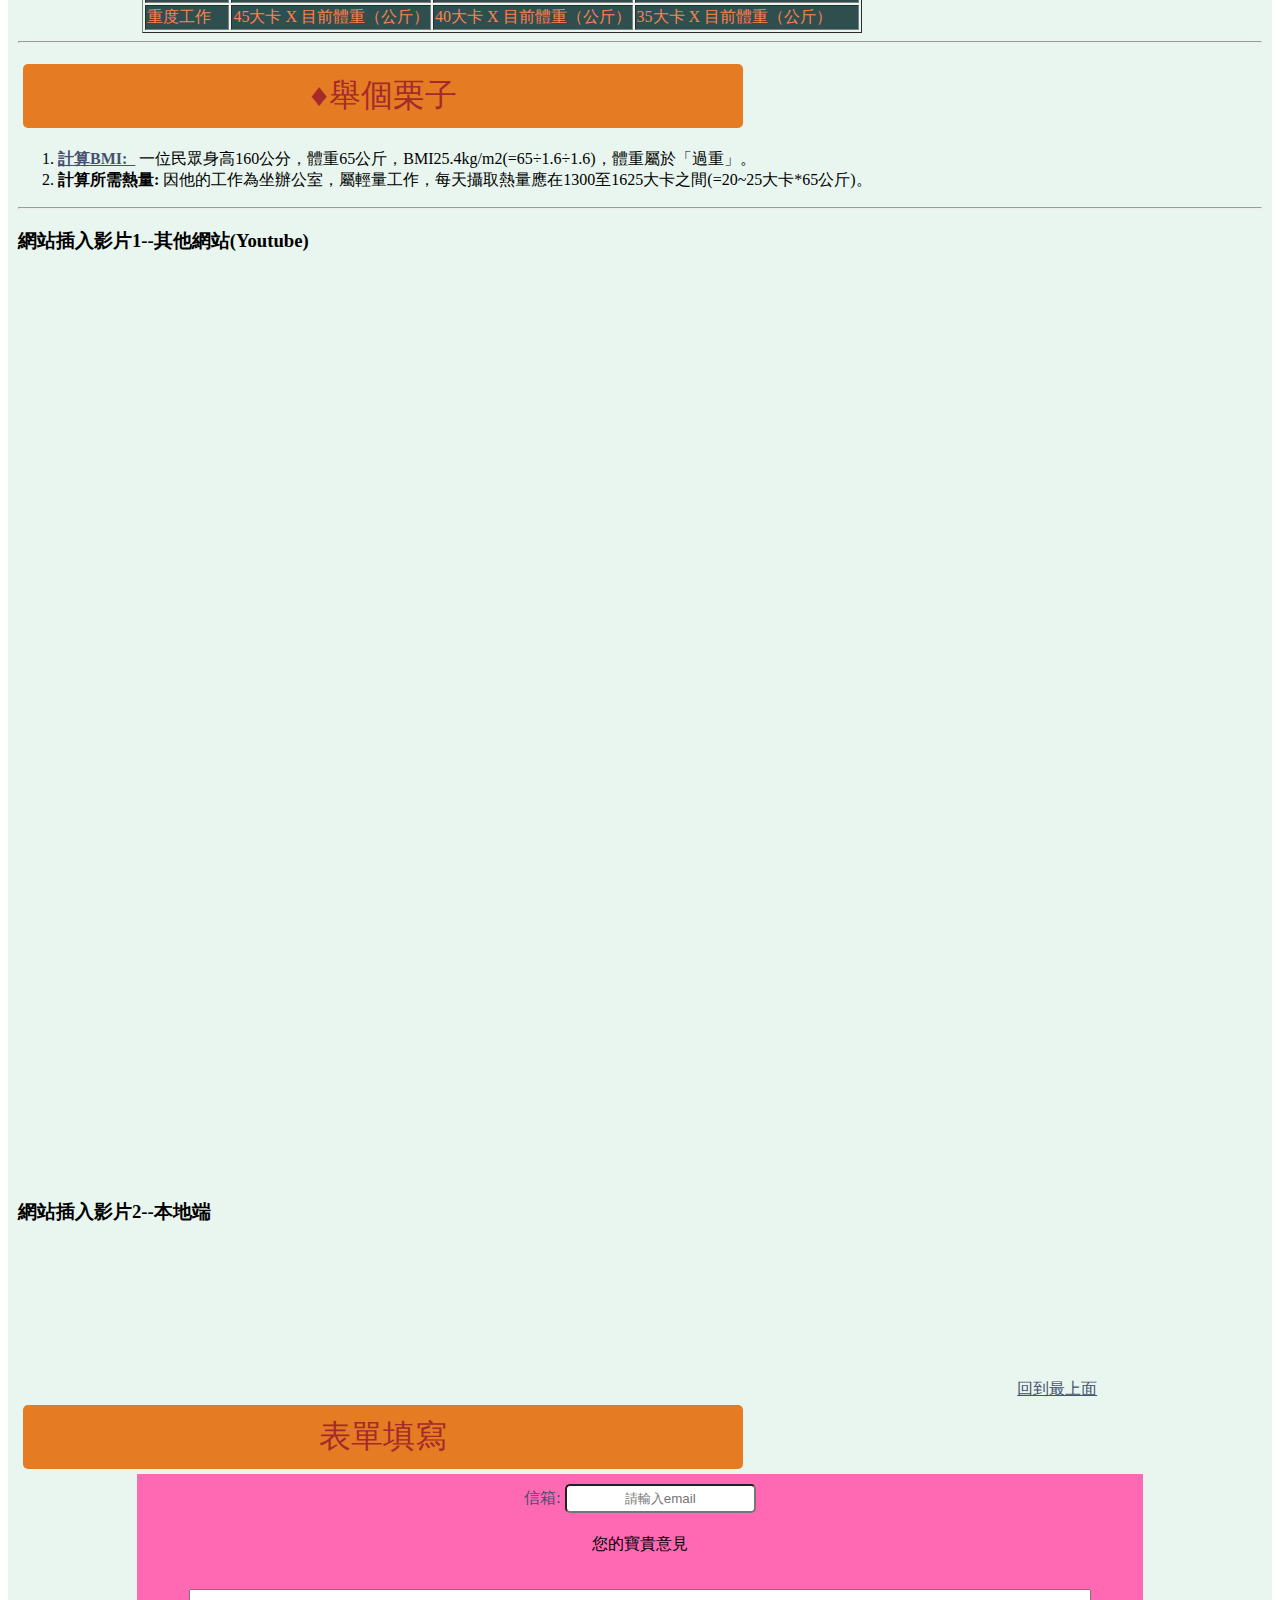
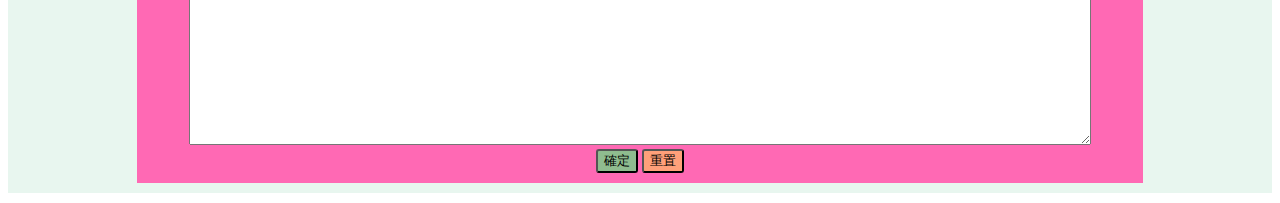
==== commit 36531d06: "第二次完善!" ====
--- a/index.html
+++ b/index.html
@@ -7,21 +7,29 @@
 	<meta name="viewport" content="width=device-width, initial-scale=1.0">
 	<!-- <link rel="icon" href="\images - 複製.ico" type="image/x-icon" /> -->
 	<!-- <link rel="apple-touch-icon" sizes="152x152" href="https://www.lccnet.com.tw/lccnet/img/touch-icon-ipad.png"> -->
-	<link rel="icon" href="\images - 複製.ico" type="image/x-icon" />
+	<!-- <link rel="icon" href="\images - 複製.ico" type="image/x-icon" /> -->
 	<title> 健身網站</title>
+	<link rel="stylesheet" href="css/style.css">
+	<link rel="icon" href="\images\images - 複製.ico" type="image/x-icon" />
 	<style>
 		#container {
 			margin: 10px auto;
 			/* text-align: center; */
-			background-color: #A9A9A9;
-		}
+			background-color: #E8F6EF;
+			padding: 10px;
+		}
+
 
 		.sub-title {
+			display: inline-block;
+			text-align: center;
+			width: 700px;
 			font-size: 32px;
 			font-family: 微軟正黑體, Courier, monospace;
-			background-color: cyan;
+			background-color: #E57C23;
 			color: brown;
-			margin-bottom: 5px;
+			margin: 5px;
+			padding: 10px;
 			border-radius: 5px;
 		}
 
@@ -35,7 +43,7 @@
 		}
 
 		.block1 {
-			background-color: cyan;
+			background-color: #FFE194;
 			color: darkmagenta;
 			font-size: 20px;
 			margin: 5px auto;
@@ -54,7 +62,7 @@
 		}
 
 		#image {
-			background-color: burlywood;
+			background-color: #1B9C85;
 			text-align: center;
 			padding: 24px 0;
 		}
@@ -79,15 +87,77 @@
 			border-radius: 12px;
 			margin: 5px auto;
 		}
+
+		a {
+			color: #44516f;
+		}
+
+		a :hover {
+			color: darkorchid;
+		}
+
+		a :visited {
+			color: darkred;
+		}
+
+		#table1 {
+			width: 80%;
+			margin: 0px auto;
+			/* height: 80px; */
+		}
+
+		#table1 th {
+			background-color: crimson;
+			color: darkseagreen;
+		}
+
+		#table1 td {
+			background-color: darkslategray;
+			color: coral;
+		}
+
+		.video {
+			/* background-color: azure; */
+			width: 80%;
+
+		}
+
+		.block2 {
+			width: 80%;
+			text-align: center;
+			margin: 0 auto;
+			background-color: hotpink;
+			padding: 5px;
+
+		}
+
+		#confirm {
+			background-color: darkseagreen;
+			border-radius: 3px;
+			margin-bottom: 5px;
+		}
+
+		#reset {
+			background-color: lightsalmon;
+			border-radius: 3px;
+			margin-bottom: 5px;
+		}
+
+		textarea {
+			width: 90%;
+
+		}
+
+		.a-text {
+			display: block;
+		}
 	</style>
 </head>
 
 <body>
 	<div id="container">
-		<!-- 快訊~! -->
-		<!-- ctrl+/ >>註解使用方法 -->
-		<!-- <p>總統蔡英文今天上午9時在總統府內主持「執政7年，重新定義台灣，讓世界重新看見台灣」記者會，這是蔡英文在總統任內最後一次520就職演說，並開放媒體提問。記者會出席人員包括副總統賴清德，總統府秘書長林佳龍、副秘書長黃重諺、張惇涵，與發言人林聿禪、Kolas
-		Yotaka等人。</p> &nbsp;&nbsp; 出自yahoo新聞 -->
+		<a class="a-text">title1</a>
+		<a>title2</a>
 		<div id="title">
 			何謂健身?
 		</div>
@@ -154,36 +224,38 @@
 		</small>
 		<hr>
 		<div class="sub-title">一天所需卡路里</div>
-		<table border="1">
-			<thead>
-				<tr>
-					<th>每天活動量</th>
-					<th>體重過輕者所需熱量</th>
-					<th>體重正常者所需熱量</th>
-					<th>體重過重、肥胖者所需熱量</th>
-				</tr>
-			</thead>
-			<tbody>
-				<tr>
-					<td>輕度工作</td>
-					<td>35大卡 X 目前體重（公斤）</td>
-					<td>30大卡 X 目前體重（公斤）</td>
-					<td>20~25大卡 X 目前體重（公斤）</td>
-				</tr>
-				<tr>
-					<td>中度工作</td>
-					<td>40大卡 X 目前體重（公斤）</td>
-					<td>35大卡 X 目前體重（公斤）</td>
-					<td>30大卡 X 目前體重（公斤）</td>
-				</tr>
-				<tr>
-					<td>重度工作</td>
-					<td>45大卡 X 目前體重（公斤）</td>
-					<td>40大卡 X 目前體重（公斤）</td>
-					<td>35大卡 X 目前體重（公斤）</td>
-				</tr>
-			</tbody>
-		</table>
+		<div id="table1">
+			<table border="1">
+				<thead>
+					<tr>
+						<th>每天活動量</th>
+						<th>體重過輕者所需熱量</th>
+						<th>體重正常者所需熱量</th>
+						<th>體重過重、肥胖者所需熱量</th>
+					</tr>
+				</thead>
+				<tbody>
+					<tr>
+						<td>輕度工作</td>
+						<td>35大卡 X 目前體重（公斤）</td>
+						<td>30大卡 X 目前體重（公斤）</td>
+						<td>20~25大卡 X 目前體重（公斤）</td>
+					</tr>
+					<tr>
+						<td>中度工作</td>
+						<td>40大卡 X 目前體重（公斤）</td>
+						<td>35大卡 X 目前體重（公斤）</td>
+						<td>30大卡 X 目前體重（公斤）</td>
+					</tr>
+					<tr>
+						<td>重度工作</td>
+						<td>45大卡 X 目前體重（公斤）</td>
+						<td>40大卡 X 目前體重（公斤）</td>
+						<td>35大卡 X 目前體重（公斤）</td>
+					</tr>
+				</tbody>
+			</table>
+		</div>
 		<hr>
 		<p>
 		<div class="sub-title">&diams;舉個栗子</div>
@@ -201,29 +273,35 @@
 		</p>
 		<hr>
 		<h3>網站插入影片1--其他網站(Youtube)</h3>
-		<iframe width="40%" height="450" src="https://www.youtube.com/embed/KO7OTemK-uE"
+
+		<iframe class="video" width="40%" height="450" src="https://www.youtube.com/embed/KO7OTemK-uE"
 			title="【不可能的任務：致命清算 第一章】最新預告 - 今年暑假戲院見" frameborder="0"
 			allow="accelerometer; autoplay; clipboard-write; encrypted-media; gyroscope; picture-in-picture; web-share"
 			allowfullscreen></iframe>
-		<iframe width="40%" height="450" src="https://www.youtube.com/embed/6xRRn44sw5I" title="【閃電俠】全新預告，今年6月 全版本大銀幕鉅獻"
-			frameborder="0"
+		<iframe class="video" width="40%" height="450" src="https://www.youtube.com/embed/6xRRn44sw5I"
+			title="【閃電俠】全新預告，今年6月 全版本大銀幕鉅獻" frameborder="0"
 			allow="accelerometer; autoplay; clipboard-write; encrypted-media; gyroscope; picture-in-picture; web-share"
 			allowfullscreen></iframe>
+
 		<h3>網站插入影片2--本地端</h3>
-		<video width="30%" src="videos\sample-5s.mp4"></video>
+		<video class="video" width="30%" src="videos\sample-5s.mp4"></video>
 		<a href="">回到最上面</a>
+
+
 		<div class="sub-title">表單填寫</div>
-		<form action="">
-			<label for="email2">信箱:</label>
-			<input type="email" id="email2" placeholder="請輸入email" required>
-			<p>您的寶貴意見</p>
-			<br>
-			<textarea name="suggest" id="suggests" cols="30" rows="10"></textarea>
-			<br>
-			<button type="submit">確定</button>
-		</form>
-
-
-</html>
-</div>
-</body>+		<div class="block2">
+			<form action="">
+				<label for="email2">信箱:</label>
+				<input type="email" id="email2" placeholder="請輸入email" required>
+				<p>您的寶貴意見</p>
+				<br>
+				<textarea name="suggest" id="suggests" cols="30" rows="10"></textarea>
+				<br>
+				<button type="submit" id="confirm">確定</button>
+				<button type="reset" id="reset">重置</button>
+			</form>
+		</div>
+	</div>
+</body>
+
+</html>--- a/css/style.css
+++ b/css/style.css
@@ -0,0 +1,123 @@
+#container {
+    margin: 10px auto;
+    /* text-align: center; */
+    background-color: #E8F6EF;
+    padding: 10px;
+}
+
+h2 {
+    background-color: #BE5A83;
+    display: inline;
+    margin: 0 auto;
+}
+
+.sub-title {
+    display: inline-block;
+    text-align: center;
+    width: 700px;
+    font-size: 32px;
+    font-family: 微軟正黑體, Courier, monospace;
+    background-color: #E57C23;
+    color: #1B9C85;
+    margin: 5px;
+    padding: 10px;
+    border-radius: 5px;
+}
+
+#title {
+    font-size: 4rem;
+    color: brown;
+    background-color: antiquewhite;
+    margin: 12px auto;
+    padding: 30px;
+    border-radius: 10px;
+}
+
+#image {
+    background-color: #1B9C85;
+    text-align: center;
+    padding: 24px 0;
+}
+
+#image img {
+    background-color: white;
+    padding: 6px;
+    border-radius: 3px;
+    width: 28%;
+}
+
+#image-2 {
+    background-color: rgb(228, 211, 190);
+    text-align: center;
+    /* padding: 15px 0; */
+    margin: 5px auto;
+    height: 300px;
+    border-radius: 3px;
+}
+
+#image-2 img {
+    border-radius: 12px;
+    margin: 5px auto;
+}
+
+a {
+    color: #44516f;
+}
+
+a :hover {
+    color: darkorchid;
+}
+
+a :visited {
+    color: darkred;
+}
+
+#table1 {
+    width: 80%;
+    margin: 0px auto;
+    /* height: 80px; */
+}
+
+#table1 th {
+    background-color: crimson;
+    color: darkseagreen;
+}
+
+#table1 td {
+    background-color: darkslategray;
+    color: coral;
+}
+
+.video {
+    /* background-color: azure; */
+    width: 80%;
+
+}
+
+#confirm {
+    background-color: darkseagreen;
+    border-radius: 3px;
+    margin-bottom: 5px;
+}
+
+#reset {
+    background-color: lightsalmon;
+    border-radius: 3px;
+    margin-bottom: 5px;
+}
+
+textarea {
+    width: 90%;
+
+}
+
+input {
+    padding: 5px;
+    margin: 5px auto;
+    border-radius: 5px;
+    text-align: center;
+}
+
+label {
+    color: #4C4C6D;
+}